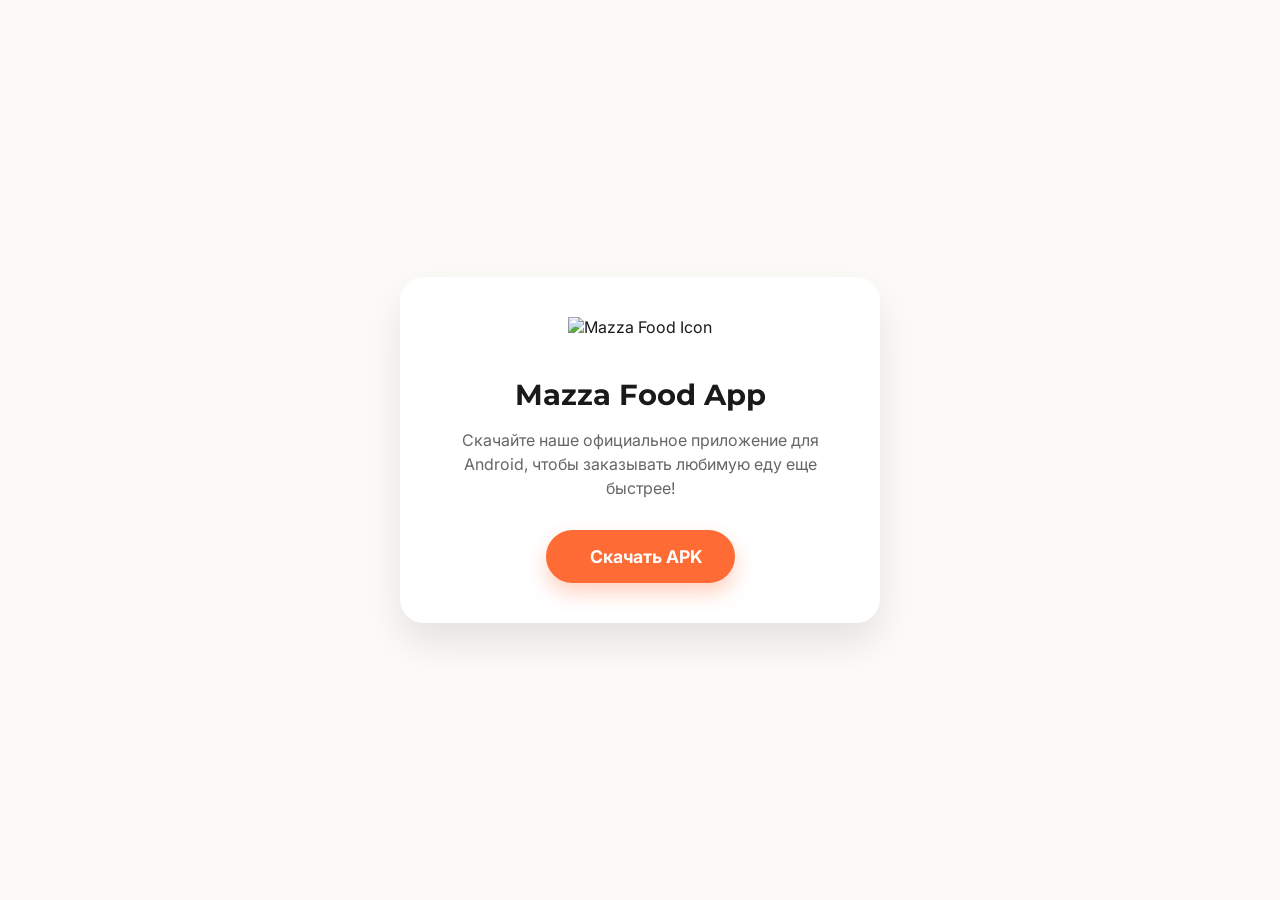
==== index.html @ f5f18dea "index" ====
<!DOCTYPE html>
<html lang="en">

<head>
    <meta charset="UTF-8">
    <meta name="viewport" content="width=device-width, initial-scale=1.0">
    <title>Download Mazza Food App</title>
    <link rel="preconnect" href="https://fonts.googleapis.com">
    <link rel="preconnect" href="https://fonts.gstatic.com" crossorigin>
    <link href="https://fonts.googleapis.com/css2?family=Inter:wght@400;600&family=Montserrat:wght@700;800&display=swap"
        rel="stylesheet">
    <link rel="stylesheet" href="https://cdnjs.cloudflare.com/ajax/libs/font-awesome/7.0.1/css/all.min.css">
    <link rel="stylesheet" href="./css/style.css">
</head>

<body>
    <div class="download-card">
        <img src="https://cdn-icons-png.flaticon.com/512/3075/3075929.png" alt="Mazza Food Icon" class="app-icon">
        <h1>Mazza Food App</h1>
        <p>Скачайте наше официальное приложение для Android, чтобы заказывать любимую еду еще быстрее!</p>

        <a href="app-release_TnlJjC.apk" download="" class="download-btn">
            <i class="fa-solid fa-file-arrow-down"></i> Скачать APK
        </a>
    </div>
</body>

</html>
---- css/style.css ----
:root {
    --accent: #ff6b35;
    --dark: #1a1a1a;
    --bg: #fdfbf7;
}

body {
    font-family: 'Inter', sans-serif;
    background-color: var(--bg);
    margin: 0;
    display: flex;
    justify-content: center;
    align-items: center;
    min-height: 100vh;
    color: var(--dark);
}

.download-card {
    background: white;
    padding: 40px;
    border-radius: 24px;
    box-shadow: 0 20px 40px rgba(0, 0, 0, 0.1);
    text-align: center;
    max-width: 400px;
    width: 90%;
    animation: fadeInUp 0.8s ease;
}

@keyframes fadeInUp {
    from {
        opacity: 0;
        transform: translateY(20px);
    }

    to {
        opacity: 1;
        transform: translateY(0);
    }
}

.app-icon {
    width: 100px;
    height: 100px;
    margin-bottom: 20px;
}

h1 {
    font-family: 'Montserrat', sans-serif;
    font-size: 1.8rem;
    margin-bottom: 10px;
}

p {
    color: #666;
    line-height: 1.5;
    margin-bottom: 30px;
}

.download-btn {
    display: inline-flex;
    align-items: center;
    gap: 12px;
    background: var(--accent);
    color: white;
    text-decoration: none;
    padding: 16px 32px;
    border-radius: 50px;
    font-weight: 700;
    font-size: 1.1rem;
    transition: all 0.3s ease;
    box-shadow: 0 10px 20px rgba(255, 107, 53, 0.3);
}

.download-btn:hover {
    transform: translateY(-3px);
    box-shadow: 0 15px 30px rgba(255, 107, 53, 0.4);
    filter: brightness(1.1);
}

.back-link {
    display: block;
    margin-top: 20px;
    color: #888;
    text-decoration: none;
    font-size: 0.9rem;
}

.back-link:hover {
    color: var(--accent);
}
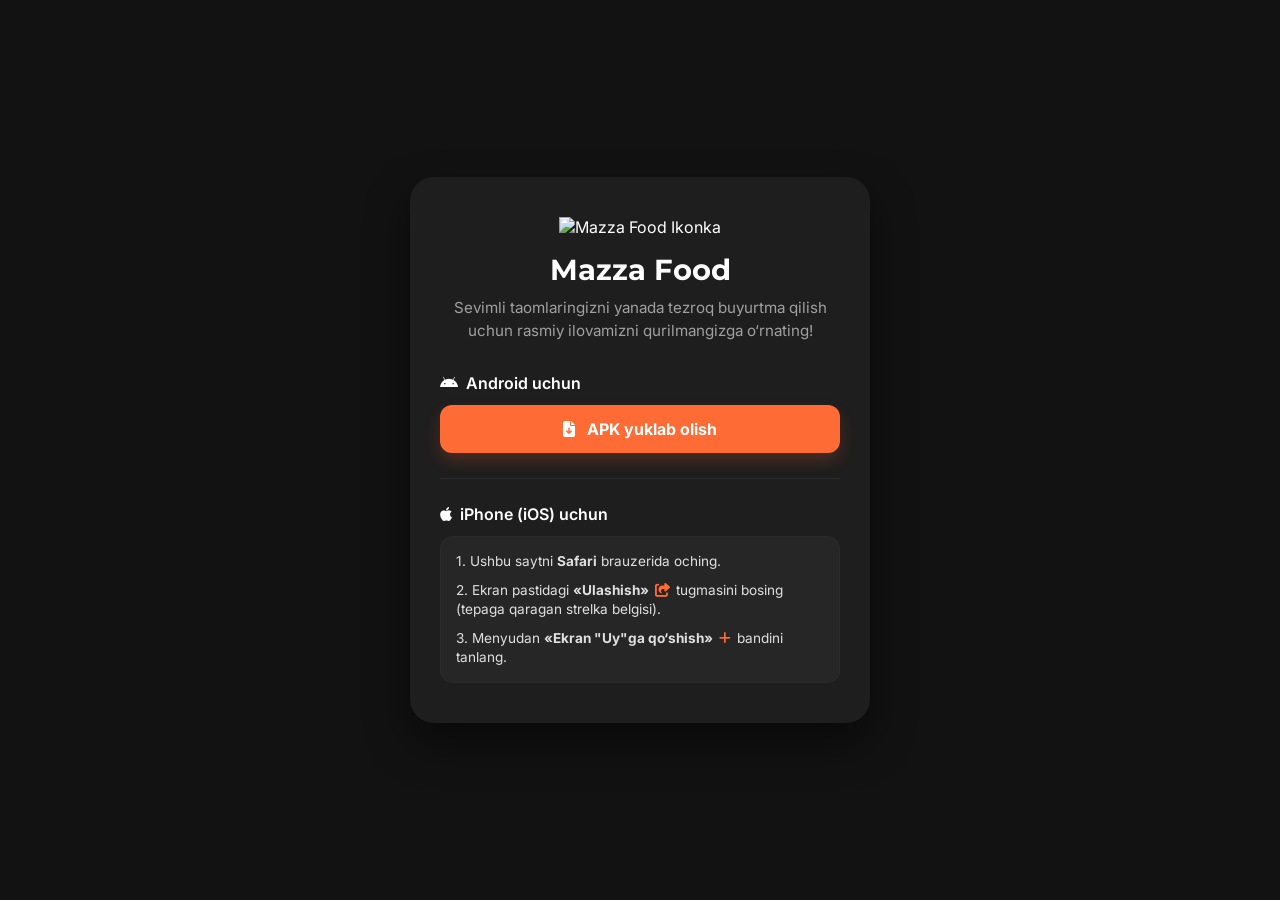
==== commit 68322d4c: "Ios" ====
--- a/index.html
+++ b/index.html
@@ -1,27 +1,52 @@
 <!DOCTYPE html>
-<html lang="en">
+<html lang="uz">
 
 <head>
     <meta charset="UTF-8">
     <meta name="viewport" content="width=device-width, initial-scale=1.0">
-    <title>Download Mazza Food App</title>
+    <title>Mazza Food ilovasini yuklab olish</title>
+
+    <!-- iOS uchun meta teglar (PWA) -->
+    <meta name="apple-mobile-web-app-capable" content="yes">
+    <meta name="apple-mobile-web-app-status-bar-style" content="black-translucent">
+    <meta name="apple-mobile-web-app-title" content="Mazza Food">
+    <link rel="apple-touch-icon" href="https://cdn-icons-png.flaticon.com/512/3075/3075929.png">
+
     <link rel="preconnect" href="https://fonts.googleapis.com">
     <link rel="preconnect" href="https://fonts.gstatic.com" crossorigin>
     <link href="https://fonts.googleapis.com/css2?family=Inter:wght@400;600&family=Montserrat:wght@700;800&display=swap"
         rel="stylesheet">
-    <link rel="stylesheet" href="https://cdnjs.cloudflare.com/ajax/libs/font-awesome/7.0.1/css/all.min.css">
+    <link rel="stylesheet" href="https://cdnjs.cloudflare.com/ajax/libs/font-awesome/6.5.1/css/all.min.css">
     <link rel="stylesheet" href="./css/style.css">
 </head>
 
 <body>
     <div class="download-card">
-        <img src="https://cdn-icons-png.flaticon.com/512/3075/3075929.png" alt="Mazza Food Icon" class="app-icon">
-        <h1>Mazza Food App</h1>
-        <p>Скачайте наше официальное приложение для Android, чтобы заказывать любимую еду еще быстрее!</p>
+        <img src="https://cdn-icons-png.flaticon.com/512/3075/3075929.png" alt="Mazza Food Ikonka" class="app-icon">
+        <h1>Mazza Food</h1>
+        <p>Sevimli taomlaringizni yanada tezroq buyurtma qilish uchun rasmiy ilovamizni qurilmangizga o‘rnating!</p>
 
-        <a href="app-release_TnlJjC.apk" download="" class="download-btn">
-            <i class="fa-solid fa-file-arrow-down"></i> Скачать APK
-        </a>
+        <!-- Android uchun yuklab olish -->
+        <div class="platform-section">
+            <span class="platform-title"><i class="fa-brands fa-android"></i> Android uchun</span>
+            <a href="app-release_TnlJjC.apk" download="" class="download-btn">
+                <i class="fa-solid fa-file-arrow-down"></i> APK yuklab olish
+            </a>
+        </div>
+
+        <div class="divider"></div>
+
+        <!-- iPhone uchun yo‘riqnoma -->
+        <div class="platform-section">
+            <span class="platform-title"><i class="fa-brands fa-apple"></i> iPhone (iOS) uchun</span>
+            <div class="ios-instruction">
+                <div class="step">1. Ushbu saytni <b>Safari</b> brauzerida oching.</div>
+                <div class="step">2. Ekran pastidagi <b>«Ulashish»</b> <i class="fa-solid fa-share-from-square"></i>
+                    tugmasini bosing (tepaga qaragan strelka belgisi).</div>
+                <div class="step">3. Menyudan <b>«Ekran "Uy"ga qo‘shish»</b> <i class="fa-solid fa-plus"></i> bandini
+                    tanlang.</div>
+            </div>
+        </div>
     </div>
 </body>
 
--- a/css/style.css
+++ b/css/style.css
@@ -1,25 +1,28 @@
 :root {
     --accent: #ff6b35;
-    --dark: #1a1a1a;
-    --bg: #fdfbf7;
+    --dark-bg: #121212;
+    --card-bg: #1e1e1e;
+    --text-main: #ffffff;
+    --text-muted: #a0a0a0;
+    --border-color: #2a2a2a;
 }
 
 body {
     font-family: 'Inter', sans-serif;
-    background-color: var(--bg);
+    background-color: var(--dark-bg);
     margin: 0;
     display: flex;
     justify-content: center;
     align-items: center;
     min-height: 100vh;
-    color: var(--dark);
+    color: var(--text-main);
 }
 
 .download-card {
-    background: white;
-    padding: 40px;
+    background: var(--card-bg);
+    padding: 40px 30px;
     border-radius: 24px;
-    box-shadow: 0 20px 40px rgba(0, 0, 0, 0.1);
+    box-shadow: 0 20px 40px rgba(0, 0, 0, 0.5);
     text-align: center;
     max-width: 400px;
     width: 90%;
@@ -39,53 +42,86 @@
 }
 
 .app-icon {
-    width: 100px;
-    height: 100px;
-    margin-bottom: 20px;
+    width: 90px;
+    height: 90px;
+    margin-bottom: 15px;
 }
 
 h1 {
     font-family: 'Montserrat', sans-serif;
     font-size: 1.8rem;
-    margin-bottom: 10px;
+    margin: 0 0 10px 0;
 }
 
 p {
-    color: #666;
+    color: var(--text-muted);
+    font-size: 0.95rem;
     line-height: 1.5;
-    margin-bottom: 30px;
+    margin: 0 0 30px 0;
+}
+
+.platform-section {
+    text-align: left;
+    margin-top: 15px;
+}
+
+.platform-title {
+    display: flex;
+    align-items: center;
+    gap: 8px;
+    font-size: 1rem;
+    font-weight: 600;
+    color: var(--text-main);
+    margin-bottom: 12px;
+}
+
+.divider {
+    height: 1px;
+    background-color: var(--border-color);
+    margin: 25px 0;
 }
 
 .download-btn {
-    display: inline-flex;
+    display: flex;
     align-items: center;
+    justify-content: center;
     gap: 12px;
     background: var(--accent);
     color: white;
     text-decoration: none;
-    padding: 16px 32px;
-    border-radius: 50px;
+    padding: 14px;
+    border-radius: 12px;
     font-weight: 700;
-    font-size: 1.1rem;
+    font-size: 1rem;
     transition: all 0.3s ease;
-    box-shadow: 0 10px 20px rgba(255, 107, 53, 0.3);
+    box-shadow: 0 8px 16px rgba(255, 107, 53, 0.2);
 }
 
 .download-btn:hover {
-    transform: translateY(-3px);
-    box-shadow: 0 15px 30px rgba(255, 107, 53, 0.4);
+    transform: translateY(-2px);
+    box-shadow: 0 12px 20px rgba(255, 107, 53, 0.3);
     filter: brightness(1.1);
 }
 
-.back-link {
-    display: block;
-    margin-top: 20px;
-    color: #888;
-    text-decoration: none;
-    font-size: 0.9rem;
+.ios-instruction {
+    background: #262626;
+    padding: 15px;
+    border-radius: 12px;
+    border: 1px solid var(--border-color);
 }
 
-.back-link:hover {
-    color: var(--accent);
+.step {
+    font-size: 0.85rem;
+    color: #e0e0e0;
+    line-height: 1.4;
+    margin-bottom: 10px;
 }
 
+.step:last-child {
+    margin-bottom: 0;
+}
+
+.step i {
+    color: var(--accent);
+    margin: 0 2px;
+}
